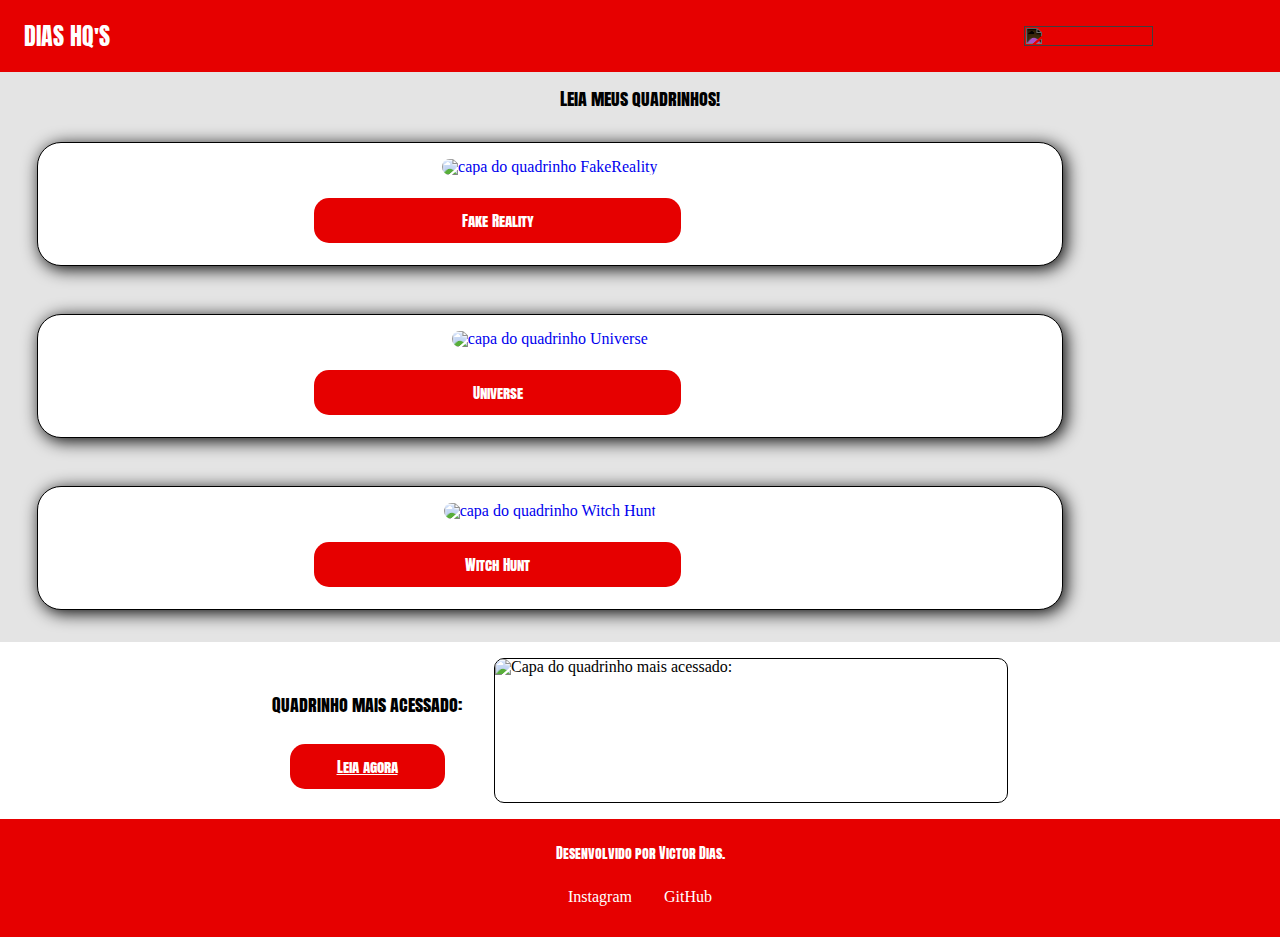
==== index.html @ f406e6e5 "Adicionando o Index e o Styles" ====
<!DOCTYPE html>
<html lang="pt-br">
<head>
    <meta charset="UTF-8">
    <meta name="viewport" content="width=device-width, initial-scale=1.0">
    <title>Dias HQ's</title>
    <link rel="stylesheet" href="styles/reset.css">
    <link rel="stylesheet" href="styles.css">
</head>
<body>
    <header class="cabecalho">
        <h1 class="cabecalho__titulo">DIAS HQ'S</h1>
        <input type="checkbox" name="menu" id="menu" class="menu">
        <label class="label__menu" for="menu">
            <img src="img/Hamburger_icon.svg.png" class="hamburguer-img" alt="">
        </label>
    </header>
    <main>
        <section class="quadrinhos">
            <h2 class="quadrinhos__titulo">Leia meus quadrinhos!</h2>
            <ul class="quadrinhos__lista">
                <li class="quadrinhos__item">
                    <a href="#" class="quadrinhos__clicavel">
                        <img src="img/fk_caps/FR1/FK_Capa.png" class="quadrinhos__lista__capa" alt="capa do quadrinho FakeReality">
                        <h3 class="quadrinhos__lista__nome">Fake Reality</h3>
                    </a>
                </li>
                <li class="quadrinhos__item">
                    <a href="#" class="quadrinhos__clicavel">
                        <img src="img/uni_caps/UNV1/uni-capa.jpg" class="quadrinhos__lista__capa" alt="capa do quadrinho Universe">
                        <h3 class="quadrinhos__lista__nome">Universe</h3>
                    </a>
                </li>
                <li class="quadrinhos__item">
                    <a href="#" class="quadrinhos__clicavel">
                        <img src="img/wh_caps/WH1/wh-capa.png" class="quadrinhos__lista__capa" alt="capa do quadrinho Witch Hunt">
                        <h3 class="quadrinhos__lista__nome">Witch Hunt</h3>
                    </a>
                </li>
            </ul>
        </section>
        <section class="card">
            <div class="card__container">
                <h2 class="card__titulo">Quadrinho mais acessado:</h2>
                <a href="#" class="card__botao">Leia agora</a>
            </div>
            <img src="img/wh_caps/WH1/wh-capa.png" class="mais-acessado-capa" alt="Capa do quadrinho mais acessado:">
        </section>
    </main>
    <footer class="rodape">
        <h2 class="rodape__titulo">Desenvolvido por Victor Dias.</h2>
        <ul class="rodape__lista">
            <li>
                <a href="https://www.instagram.com/victordias013" class="rodape__links">Instagram</a>
            </li>
            <li>
                <a href="https://github.com/VDiasDev" class="rodape__links">GitHub</a>
            </li>
        </ul>
    </footer>
</body>
</html>
---- styles.css ----
@import url("styles/header.css");
@import url("styles/quadrinhos.css");
@import url("styles/card.css");
@import url("styles/rodape.css");

@import url('https://fonts.googleapis.com/css2?family=Anton+SC&display=swap');

:root {
    --cor-cinza: #e4e4e4;
    --cor-vermelho: #e60000;
    --cor-branco: #ffffff;
    --cor-preto: #000000;
}

body {
    background-color: var(--cor-cinza);
}
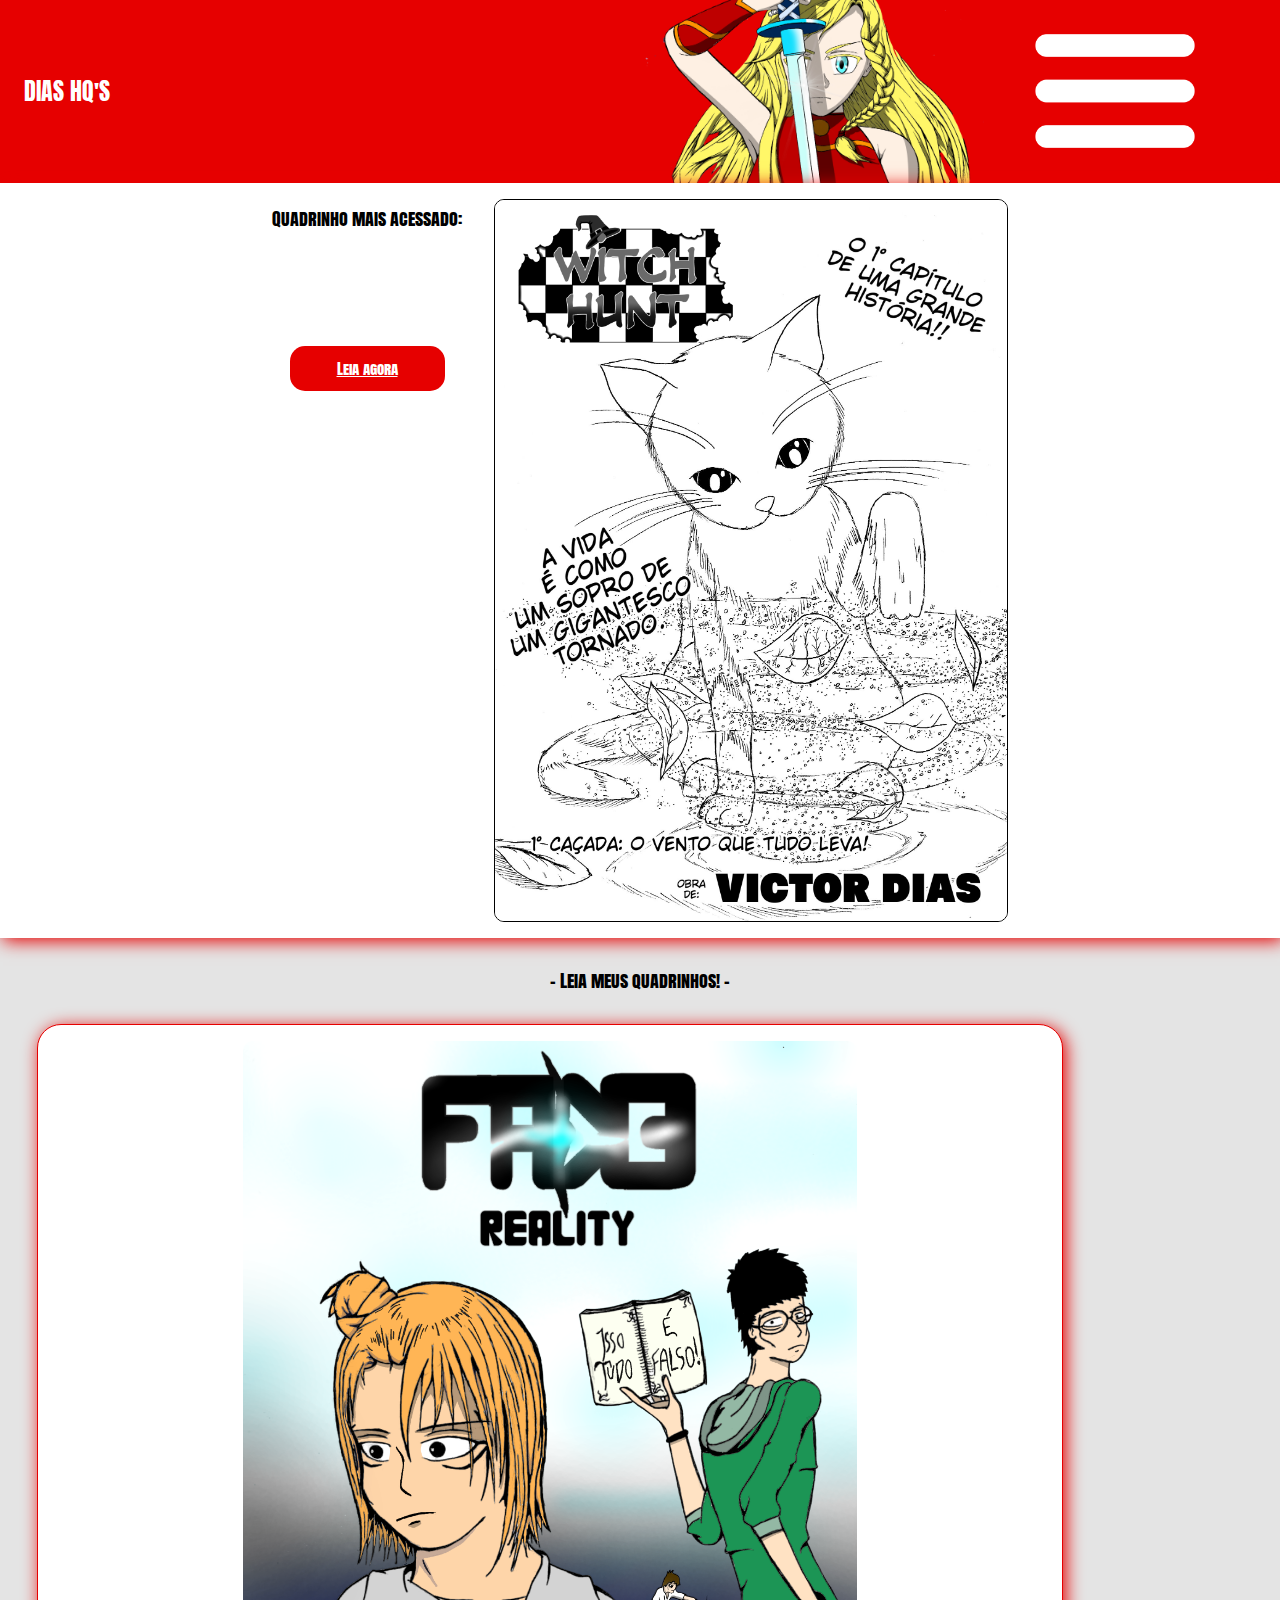
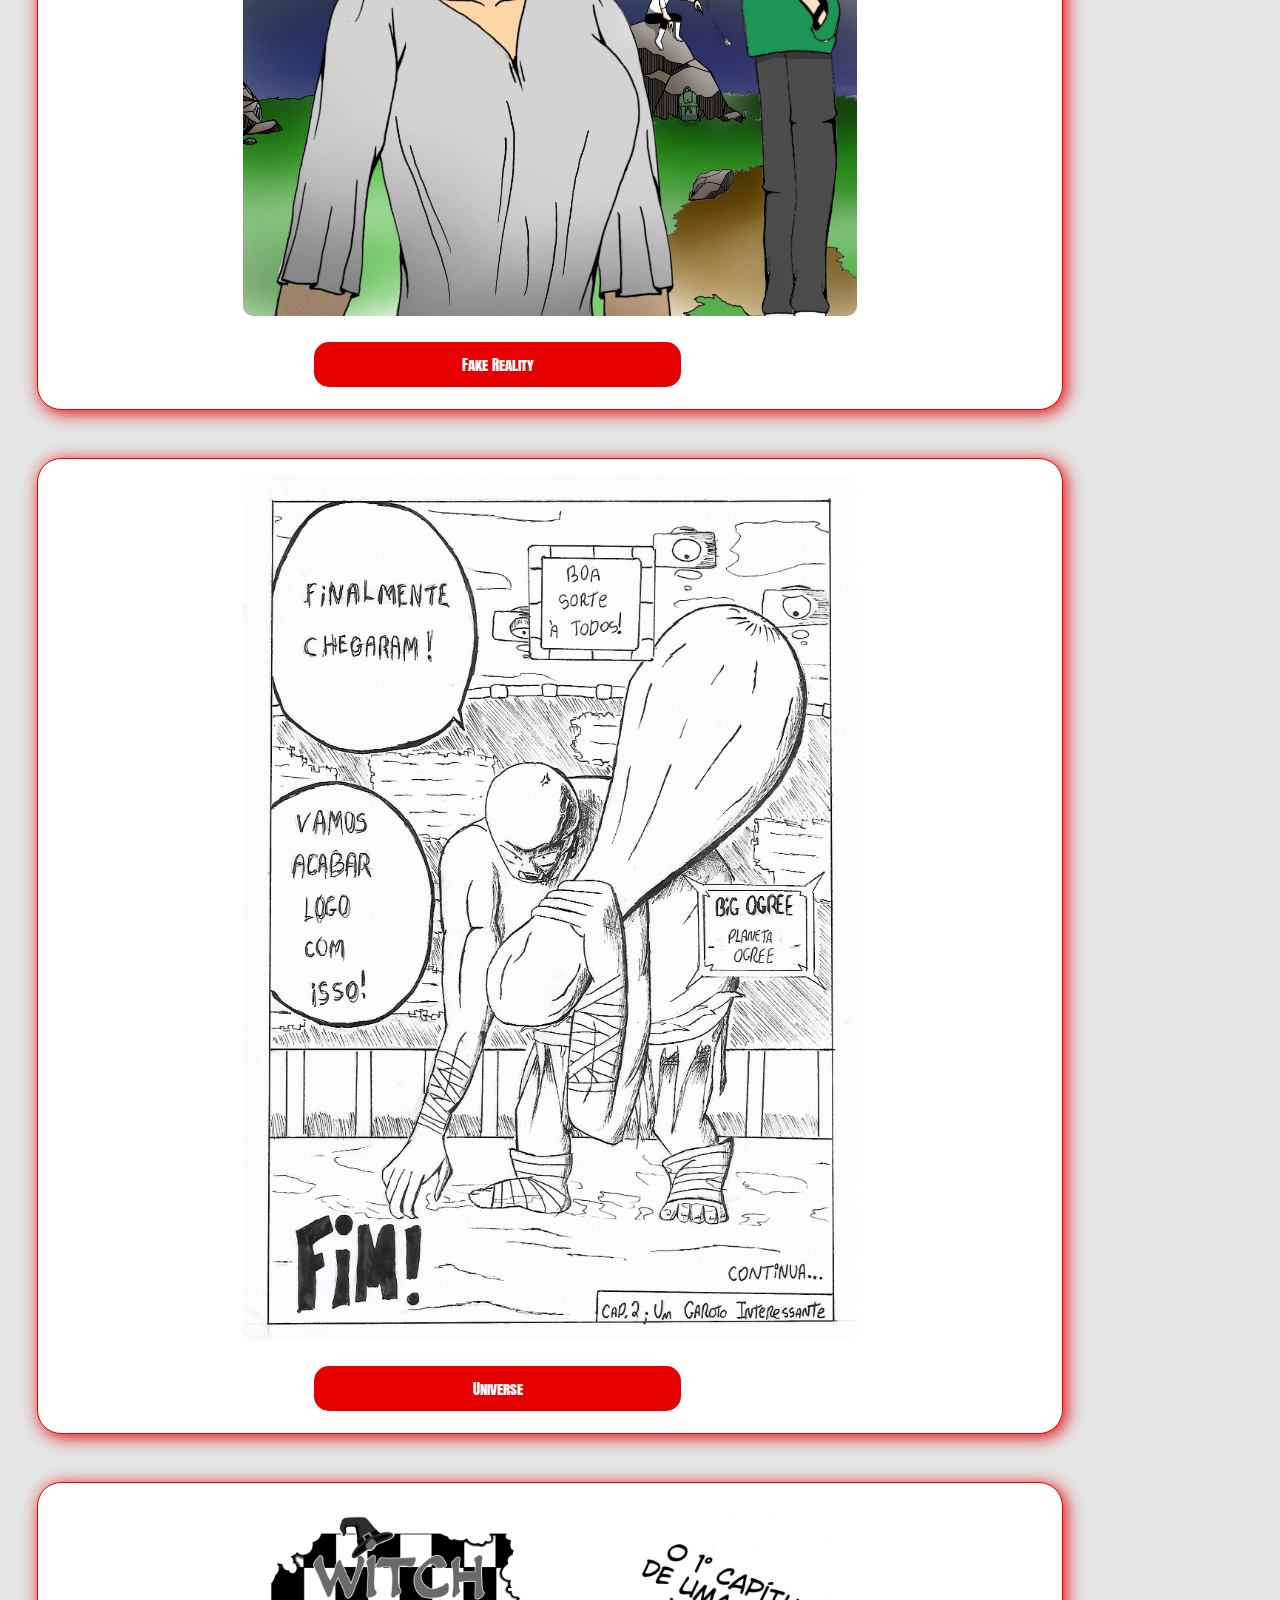
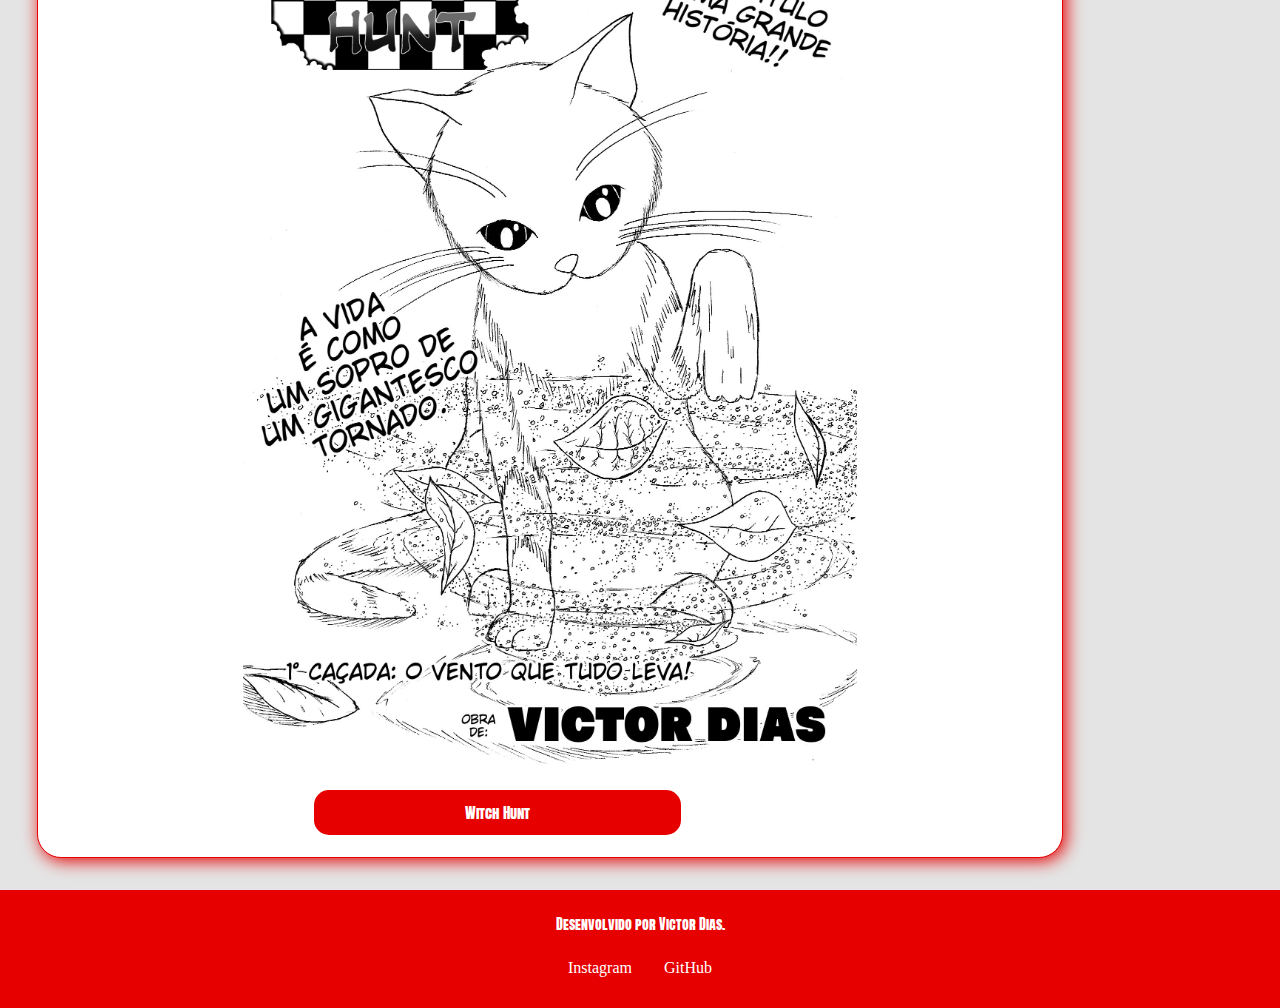
==== commit 3458683a: "Add files via upload" ====
--- a/index.html
+++ b/index.html
@@ -9,43 +9,54 @@
 </head>
 <body>
     <header class="cabecalho">
-        <h1 class="cabecalho__titulo">DIAS HQ'S</h1>
+        <a href="index.html" class="cabecalho__titulo">DIAS HQ'S</a>
         <input type="checkbox" name="menu" id="menu" class="menu">
         <label class="label__menu" for="menu">
             <img src="img/Hamburger_icon.svg.png" class="hamburguer-img" alt="">
         </label>
+        <div class="menu__itens">
+            <ul class="menu__itens-sobremim">
+                <li class="sobremim">
+                    <a href="https://portfolio-nu-brown-69.vercel.app/" class="sobremim__link">Sobre mim</a>
+                    <a href="https://www.instagram.com/victordias013" class="sobremim__link">Instagram</a>
+                    <a href="https://github.com/VDiasDev" class="sobremim__link">GitHub</a>
+                    <a href="https://www.linkedin.com/in/victor-dias-258a922a6/" class="sobremim__link">Linkedin</a>
+                </li>
+            </ul>
+        </div>
     </header>
     <main>
+        <section class="card">
+            <div class="card__container">
+                <h2 class="card__titulo">Quadrinho mais acessado:</h2>
+                <a href="WH.html" class="card__botao">Leia agora</a>
+            </div>
+            <img src="img/wh_caps/WH1/wh-capa.png" class="mais-acessado-capa" alt="Capa do quadrinho mais acessado:">
+        </section>
         <section class="quadrinhos">
-            <h2 class="quadrinhos__titulo">Leia meus quadrinhos!</h2>
+            <h2 class="quadrinhos__titulo">- Leia meus quadrinhos! -</h2>
             <ul class="quadrinhos__lista">
                 <li class="quadrinhos__item">
-                    <a href="#" class="quadrinhos__clicavel">
+                    <a href="FR.html" class="quadrinhos__clicavel">
                         <img src="img/fk_caps/FR1/FK_Capa.png" class="quadrinhos__lista__capa" alt="capa do quadrinho FakeReality">
                         <h3 class="quadrinhos__lista__nome">Fake Reality</h3>
                     </a>
                 </li>
                 <li class="quadrinhos__item">
-                    <a href="#" class="quadrinhos__clicavel">
+                    <a href="UNI.html" class="quadrinhos__clicavel">
                         <img src="img/uni_caps/UNV1/uni-capa.jpg" class="quadrinhos__lista__capa" alt="capa do quadrinho Universe">
                         <h3 class="quadrinhos__lista__nome">Universe</h3>
                     </a>
                 </li>
                 <li class="quadrinhos__item">
-                    <a href="#" class="quadrinhos__clicavel">
+                    <a href="WH.html" class="quadrinhos__clicavel">
                         <img src="img/wh_caps/WH1/wh-capa.png" class="quadrinhos__lista__capa" alt="capa do quadrinho Witch Hunt">
                         <h3 class="quadrinhos__lista__nome">Witch Hunt</h3>
                     </a>
                 </li>
             </ul>
         </section>
-        <section class="card">
-            <div class="card__container">
-                <h2 class="card__titulo">Quadrinho mais acessado:</h2>
-                <a href="#" class="card__botao">Leia agora</a>
-            </div>
-            <img src="img/wh_caps/WH1/wh-capa.png" class="mais-acessado-capa" alt="Capa do quadrinho mais acessado:">
-        </section>
+        
     </main>
     <footer class="rodape">
         <h2 class="rodape__titulo">Desenvolvido por Victor Dias.</h2>
--- a/styles.css
+++ b/styles.css
@@ -1,6 +1,8 @@
 @import url("styles/header.css");
 @import url("styles/quadrinhos.css");
 @import url("styles/card.css");
+@import url("styles/capitulos.css");
+@import url("styles/paginas.css");
 @import url("styles/rodape.css");
 
 @import url('https://fonts.googleapis.com/css2?family=Anton+SC&display=swap');
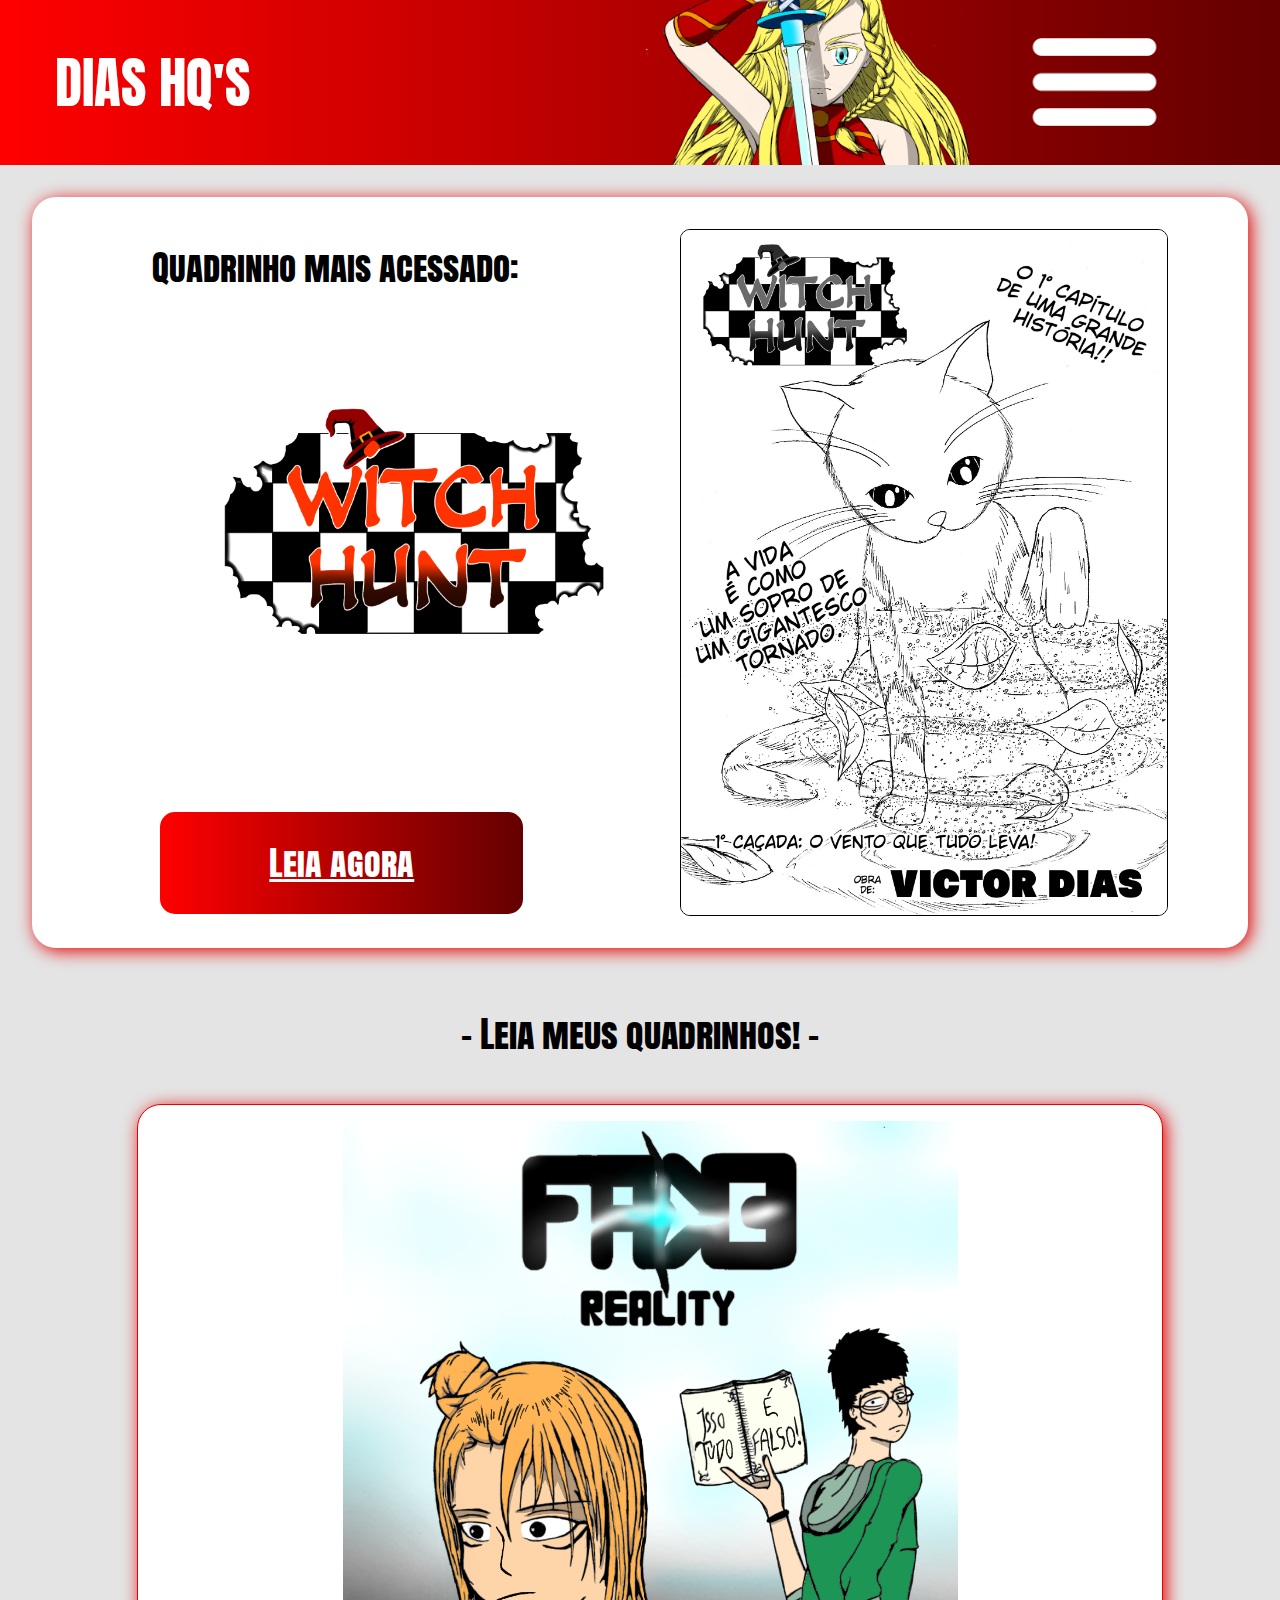
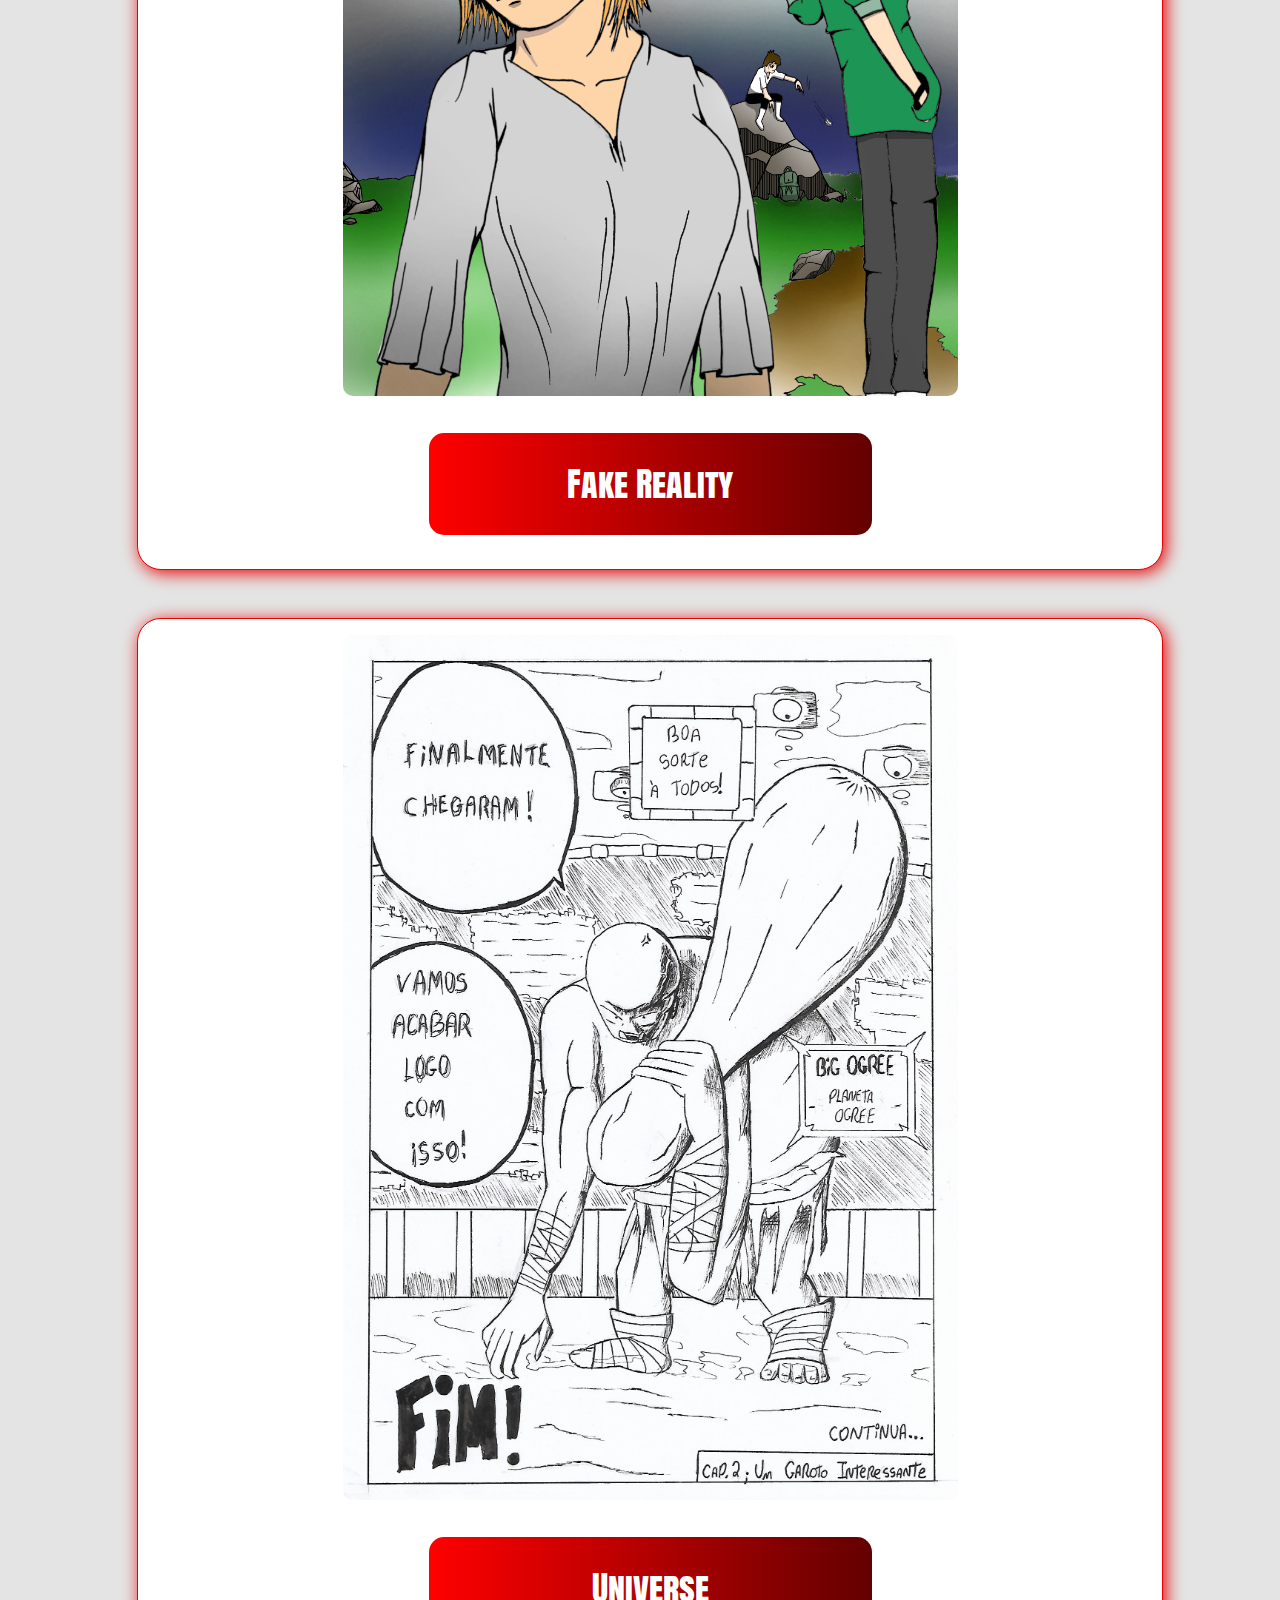
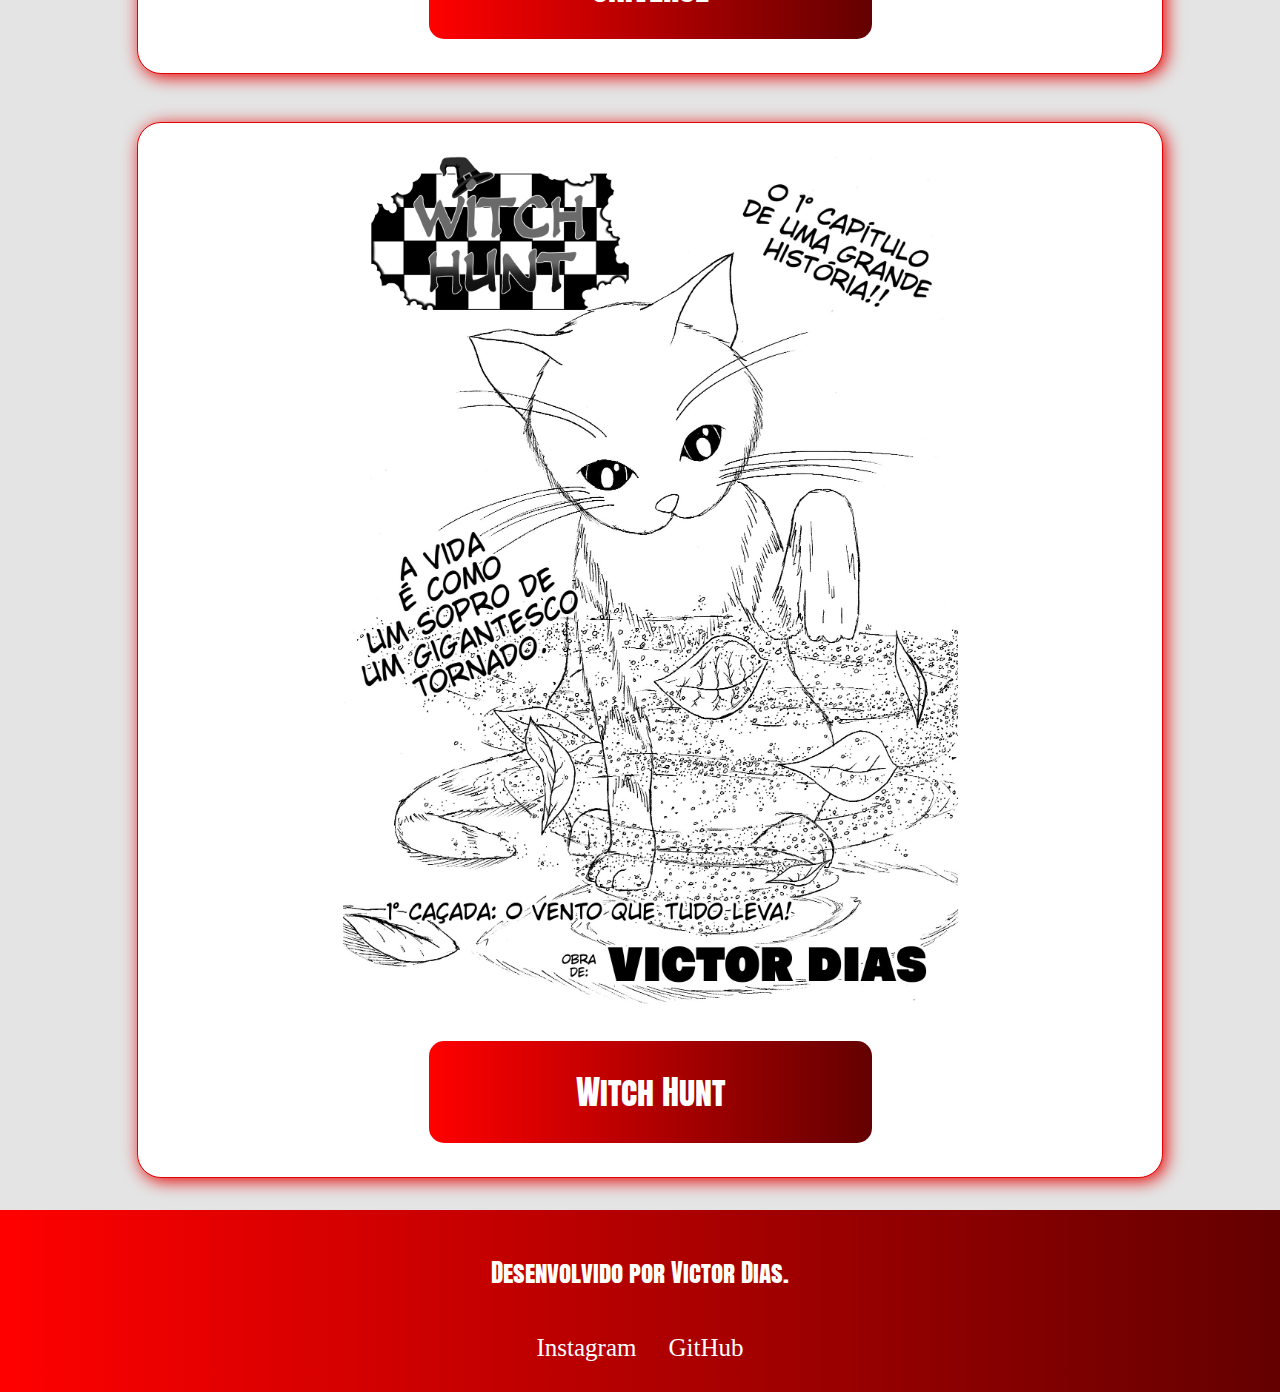
==== commit 9dad1001: "Add files via upload" ====
--- a/index.html
+++ b/index.html
@@ -26,36 +26,40 @@
         </div>
     </header>
     <main>
-        <section class="card">
-            <div class="card__container">
-                <h2 class="card__titulo">Quadrinho mais acessado:</h2>
-                <a href="WH.html" class="card__botao">Leia agora</a>
+        <div class="centraliza">
+            <div class='card_esquerda'>
+                <section class="card">
+                    <div class="card__container">
+                        <h2 class="card__titulo">Quadrinho mais acessado:</h2>
+                        <a href="WH.html" class="card__botao">Leia agora</a>
+                    </div>
+                    <img src="img/wh_caps/WH1/wh-capa.png" class="mais-acessado-capa" alt="Capa do quadrinho mais acessado:">
+                </section>
             </div>
-            <img src="img/wh_caps/WH1/wh-capa.png" class="mais-acessado-capa" alt="Capa do quadrinho mais acessado:">
-        </section>
-        <section class="quadrinhos">
-            <h2 class="quadrinhos__titulo">- Leia meus quadrinhos! -</h2>
-            <ul class="quadrinhos__lista">
-                <li class="quadrinhos__item">
-                    <a href="FR.html" class="quadrinhos__clicavel">
-                        <img src="img/fk_caps/FR1/FK_Capa.png" class="quadrinhos__lista__capa" alt="capa do quadrinho FakeReality">
-                        <h3 class="quadrinhos__lista__nome">Fake Reality</h3>
-                    </a>
-                </li>
-                <li class="quadrinhos__item">
-                    <a href="UNI.html" class="quadrinhos__clicavel">
-                        <img src="img/uni_caps/UNV1/uni-capa.jpg" class="quadrinhos__lista__capa" alt="capa do quadrinho Universe">
-                        <h3 class="quadrinhos__lista__nome">Universe</h3>
-                    </a>
-                </li>
-                <li class="quadrinhos__item">
-                    <a href="WH.html" class="quadrinhos__clicavel">
-                        <img src="img/wh_caps/WH1/wh-capa.png" class="quadrinhos__lista__capa" alt="capa do quadrinho Witch Hunt">
-                        <h3 class="quadrinhos__lista__nome">Witch Hunt</h3>
-                    </a>
-                </li>
-            </ul>
-        </section>
+            <section class="quadrinhos">
+                <h2 class="quadrinhos__titulo">- Leia meus quadrinhos! -</h2>
+                <ul class="quadrinhos__lista">
+                    <li class="quadrinhos__item">
+                        <a href="FR.html" class="quadrinhos__clicavel">
+                            <img src="img/fk_caps/FR1/FK_Capa.png" class="quadrinhos__lista__capa" alt="capa do quadrinho FakeReality">
+                            <h3 class="quadrinhos__lista__nome">Fake Reality</h3>
+                        </a>
+                    </li>
+                    <li class="quadrinhos__item">
+                        <a href="UNI.html" class="quadrinhos__clicavel">
+                            <img src="img/uni_caps/UNV1/uni-capa.jpg" class="quadrinhos__lista__capa" alt="capa do quadrinho Universe">
+                            <h3 class="quadrinhos__lista__nome">Universe</h3>
+                        </a>
+                    </li>
+                    <li class="quadrinhos__item">
+                        <a href="WH.html" class="quadrinhos__clicavel">
+                            <img src="img/wh_caps/WH1/wh-capa.png" class="quadrinhos__lista__capa" alt="capa do quadrinho Witch Hunt">
+                            <h3 class="quadrinhos__lista__nome">Witch Hunt</h3>
+                        </a>
+                    </li>
+                </ul>
+            </section>
+        </div>
         
     </main>
     <footer class="rodape">
--- a/styles.css
+++ b/styles.css
@@ -12,9 +12,11 @@
     --cor-vermelho: #e60000;
     --cor-branco: #ffffff;
     --cor-preto: #000000;
+    --cor-vermelho-gradiente: linear-gradient(to right, red, #640000);
 }
 
 body {
     background-color: var(--cor-cinza);
+
 }
 
